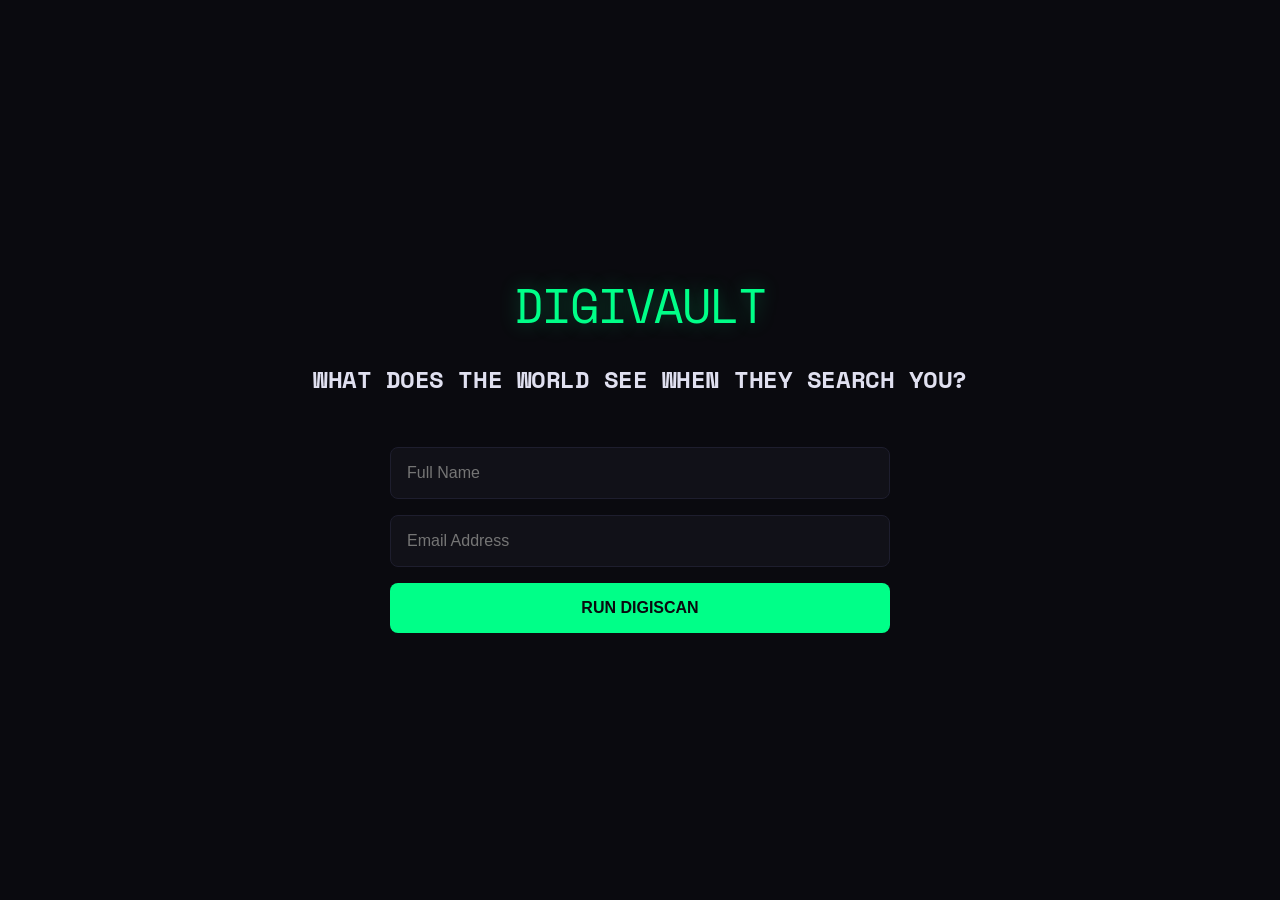
==== index.html @ ebf7772d "feat: initial commit for DigiVault MVP" ====
<!DOCTYPE html>
<html lang="en">
<head>
    <meta charset="UTF-8">
    <meta name="viewport" content="width=device-width, initial-scale=1.0">
    <title>DigiVault | Know Your Digital Self</title>
    
    <!-- CSS Imports -->
    <link rel="stylesheet" href="css/main.css">
    <link rel="stylesheet" href="css/vault-score.css">
    <link rel="stylesheet" href="css/animations.css">
</head>
<body>

    <!-- SECTION 1: Landing / Hero -->
    <section id="landing">
        <div class="logo">DigiVault</div>
        <h1>What does the world see when they search you?</h1>
        
        <form id="scan-form">
            <input id="input-name" type="text" placeholder="Full Name" required>
            <input id="input-email" type="email" placeholder="Email Address" required>
            <button type="submit">Run DigiScan</button>
        </form>
    </section>

    <!-- SECTION 2: Scanning Phase -->
    <section id="scanning" hidden>
        <div class="progress-bar">
            <div class="progress-fill"></div>
        </div>
        <p id="scan-status">Initialising secure scan...</p>
    </section>

    <!-- SECTION 3: Results Dashboard -->
    <section id="results" hidden>
        <!-- Security Rating / DigiScore -->
        <div id="vault-score-container" class="fade-in"></div>

        <!-- Public Face Scan Results -->
        <div id="public-face" class="fade-in" style="animation-delay: 0.2s;"></div>

        <!-- Breach Exposure Report -->
        <div id="breach-report" class="fade-in" style="animation-delay: 0.4s;"></div>

        <!-- AI Security Recommendations -->
        <div id="ai-recommendations" class="fade-in" style="animation-delay: 0.6s;"></div>
        
        <div style="margin: 4rem 0; text-align: center;">
            <button onclick="location.reload()">Start New Scan</button>
        </div>
    </section>

    <!-- Core Configuration -->
    <script src="config.js"></script>

    <!-- Utilities -->
    <script src="js/utils/helpers.js"></script>
    <script src="js/utils/api.js"></script>

    <!-- Feature Modules -->
    <script src="js/modules/recon.js"></script>
    <script src="js/modules/breach.js"></script>
    <script src="js/modules/vault-score.js"></script>
    <script src="js/modules/ai-report.js"></script>

    <!-- App Entry Point -->
    <script src="js/app.js"></script>

</body>
</html>
---- css/main.css ----
/**
 * main.css
 * Core styles, typography, and theme for DigiVault.
 */

@import url('https://fonts.googleapis.com/css2?family=DM+Sans:ital,opsz,wght@0,9..40,100..1000;1,9..40,100..1000&family=Space+Mono:ital,wght@0,400;0,700;1,400;1,700&display=swap');

:root {
    /* Color Palette */
    --bg: #0a0a0f;
    --surface: #111118;
    --border: #1e1e2e;
    --accent: #00ff88;
    --warning: #ffaa00;
    --danger: #ff4444;
    --critical: #ff0055;
    --text: #e0e0f0;
    --muted: #666680;

    /* Fonts */
    --font-body: 'DM Sans', sans-serif;
    --font-mono: 'Space Mono', monospace;

    /* Spacing */
    --radius: 8px;
    --container-width: 1100px;
}

* {
    box-sizing: border-box;
    margin: 0;
    padding: 0;
}

body {
    background-color: var(--bg);
    color: var(--text);
    font-family: var(--font-body);
    line-height: 1.6;
    overflow-x: hidden;
}

h1, h2, h3, .logo {
    font-family: var(--font-mono);
    text-transform: uppercase;
    letter-spacing: -0.02em;
}

/* --- Layout --- */

section {
    min-height: 100vh;
    display: flex;
    flex-direction: column;
    align-items: center;
    justify-content: center;
    padding: 2rem;
    max-width: var(--container-width);
    margin: 0 auto;
}

[hidden] {
    display: none !important;
}

/* --- Landing --- */

#landing .logo {
    font-size: 3rem;
    color: var(--accent);
    margin-bottom: 1rem;
    text-shadow: 0 0 20px rgba(0, 255, 136, 0.3);
}

#landing h1 {
    font-size: 1.5rem;
    text-align: center;
    margin-bottom: 3rem;
    color: var(--text);
}

#scan-form {
    width: 100%;
    max-width: 500px;
    display: flex;
    flex-direction: column;
    gap: 1rem;
}

input {
    background: var(--surface);
    border: 1px solid var(--border);
    padding: 1rem;
    border-radius: var(--radius);
    color: var(--text);
    font-size: 1rem;
    transition: border-color 0.2s;
}

input:focus {
    outline: none;
    border-color: var(--accent);
}

button {
    background: var(--accent);
    color: var(--bg);
    border: none;
    padding: 1rem;
    border-radius: var(--radius);
    font-weight: 700;
    font-size: 1rem;
    cursor: pointer;
    text-transform: uppercase;
    transition: transform 0.1s, filter 0.2s;
}

button:hover {
    filter: brightness(1.1);
}

button:active {
    transform: scale(0.98);
}

/* --- Results Common --- */

#results {
    justify-content: flex-start;
    padding-top: 5rem;
}

.section-title {
    font-size: 1.25rem;
    margin: 4rem 0 1.5rem;
    width: 100%;
    border-bottom: 1px solid var(--border);
    padding-bottom: 0.5rem;
}

.results-grid {
    display: grid;
    grid-template-columns: repeat(auto-fit, minmax(300px, 1fr));
    gap: 2rem;
    width: 100%;
}

.cards-container {
    display: flex;
    flex-direction: column;
    gap: 0.75rem;
}

/* --- Recon Cards --- */

.recon-card {
    display: flex;
    align-items: center;
    gap: 1rem;
    background: var(--surface);
    border: 1px solid var(--border);
    padding: 1rem;
    border-radius: var(--radius);
    text-decoration: none;
    color: var(--text);
    transition: border-color 0.2s, background 0.2s;
}

.recon-card:hover {
    border-color: var(--accent);
    background: rgba(0, 255, 136, 0.05);
}

.recon-icon {
    font-size: 1.5rem;
}

.recon-platform {
    display: block;
    font-weight: 600;
}

.recon-action {
    display: block;
    font-size: 0.75rem;
    color: var(--accent);
    text-transform: uppercase;
}

/* --- Breach Cards --- */

.breach-cards-container {
    display: grid;
    grid-template-columns: repeat(auto-fill, minmax(300px, 1fr));
    gap: 1.5rem;
    width: 100%;
}

.breach-card {
    background: var(--surface);
    border: 1px solid var(--border);
    border-left: 4px solid var(--danger);
    padding: 1.5rem;
    border-radius: var(--radius);
}

.breach-header {
    display: flex;
    justify-content: space-between;
    margin-bottom: 0.5rem;
}

.breach-name {
    font-weight: 700;
}

.breach-date {
    font-size: 0.8rem;
    color: var(--muted);
}

.breach-description {
    font-size: 0.9rem;
    color: var(--text);
    margin-bottom: 1rem;
}

.breach-tags {
    display: flex;
    flex-wrap: wrap;
    gap: 0.5rem;
}

.breach-tag {
    font-size: 0.7rem;
    background: var(--border);
    padding: 0.2rem 0.6rem;
    border-radius: 20px;
    color: var(--muted);
}

.breach-success-card {
    text-align: center;
    padding: 3rem;
    background: rgba(0, 255, 136, 0.05);
    border: 1px dashed var(--accent);
    border-radius: var(--radius);
    width: 100%;
}

/* --- AI Report --- */

.ai-report-box {
    background: var(--surface);
    border: 1px solid var(--border);
    padding: 2rem;
    border-radius: var(--radius);
    width: 100%;
    font-family: var(--font-mono);
    font-size: 0.95rem;
    white-space: pre-wrap;
    min-height: 200px;
}
---- css/vault-score.css ----
/**
 * vault-score.css
 * Styling for the DigiScore (formerly VaultScore) badge and threat indicators.
 */

.score-card {
    background: var(--surface);
    border: 1px solid var(--border);
    padding: 3rem;
    border-radius: var(--radius);
    text-align: center;
    width: 100%;
    margin-bottom: 2rem;
}

.score-display {
    display: flex;
    flex-direction: column;
    align-items: center;
    gap: 1.5rem;
    margin: 2rem 0;
}

.score-circle {
    width: 150px;
    height: 150px;
    border-radius: 50%;
    border: 8px solid var(--border);
    display: flex;
    flex-direction: column;
    align-items: center;
    justify-content: center;
    font-family: var(--font-mono);
    transition: transform 0.3s ease;
}

.score-circle:hover {
    transform: scale(1.05);
}

#score-value {
    font-size: 3.5rem;
    font-weight: 700;
    line-height: 1;
}

.score-max {
    font-size: 1rem;
    color: var(--muted);
}

/* --- Threat Levels --- */

.threat-badge {
    padding: 0.5rem 1.5rem;
    border-radius: 50px;
    font-weight: 800;
    font-family: var(--font-mono);
    font-size: 1rem;
    letter-spacing: 0.1em;
}

/* LOW RISK */
.low {
    border-color: var(--accent) !important;
    color: var(--accent);
}
.threat-badge.low {
    background: rgba(0, 255, 136, 0.1);
    border: 1px solid var(--accent);
}

/* MEDIUM RISK */
.medium {
    border-color: var(--warning) !important;
    color: var(--warning);
}
.threat-badge.medium {
    background: rgba(255, 170, 0, 0.1);
    border: 1px solid var(--warning);
}

/* HIGH RISK */
.high {
    border-color: var(--danger) !important;
    color: var(--danger);
}
.threat-badge.high {
    background: rgba(255, 68, 68, 0.1);
    border: 1px solid var(--danger);
}

/* CRITICAL RISK */
.critical {
    border-color: var(--critical) !important;
    color: var(--critical);
}
.threat-badge.critical {
    background: rgba(255, 0, 85, 0.1);
    border: 1px solid var(--critical);
}

.score-description {
    max-width: 600px;
    margin: 0 auto;
    color: var(--muted);
}
---- css/animations.css ----
/**
 * animations.css
 * Keyframes and classes for UI transitions and effects.
 */

.fade-in {
    animation: fadeIn 0.8s ease-out forwards;
}

@keyframes fadeIn {
    from { opacity: 0; transform: translateY(10px); }
    to { opacity: 1; transform: translateY(0); }
}

/* --- Scanning Progress Bar --- */

.progress-bar {
    width: 100%;
    max-width: 400px;
    height: 6px;
    background: var(--surface);
    border: 1px solid var(--border);
    border-radius: 10px;
    overflow: hidden;
    margin-bottom: 1rem;
}

.progress-fill {
    height: 100%;
    width: 0%;
    background: var(--accent);
    box-shadow: 0 0 10px var(--accent);
    animation: progressLoop 3s infinite ease-in-out;
}

@keyframes progressLoop {
    0% { width: 0%; transform: translateX(-100%); }
    50% { width: 70%; transform: translateX(0%); }
    100% { width: 100%; transform: translateX(100%); }
}

/* --- Typewriter Effect for AI --- */

.typewriter {
    border-right: 2px solid var(--accent);
    animation: blink 0.75s step-end infinite;
}

@keyframes blink {
    from, to { border-color: transparent; }
    50% { border-color: var(--accent); }
}

/* --- Scanning Status Text --- */

#scan-status {
    font-family: var(--font-mono);
    color: var(--muted);
    font-size: 0.9rem;
    letter-spacing: 0.05em;
    text-transform: uppercase;
}
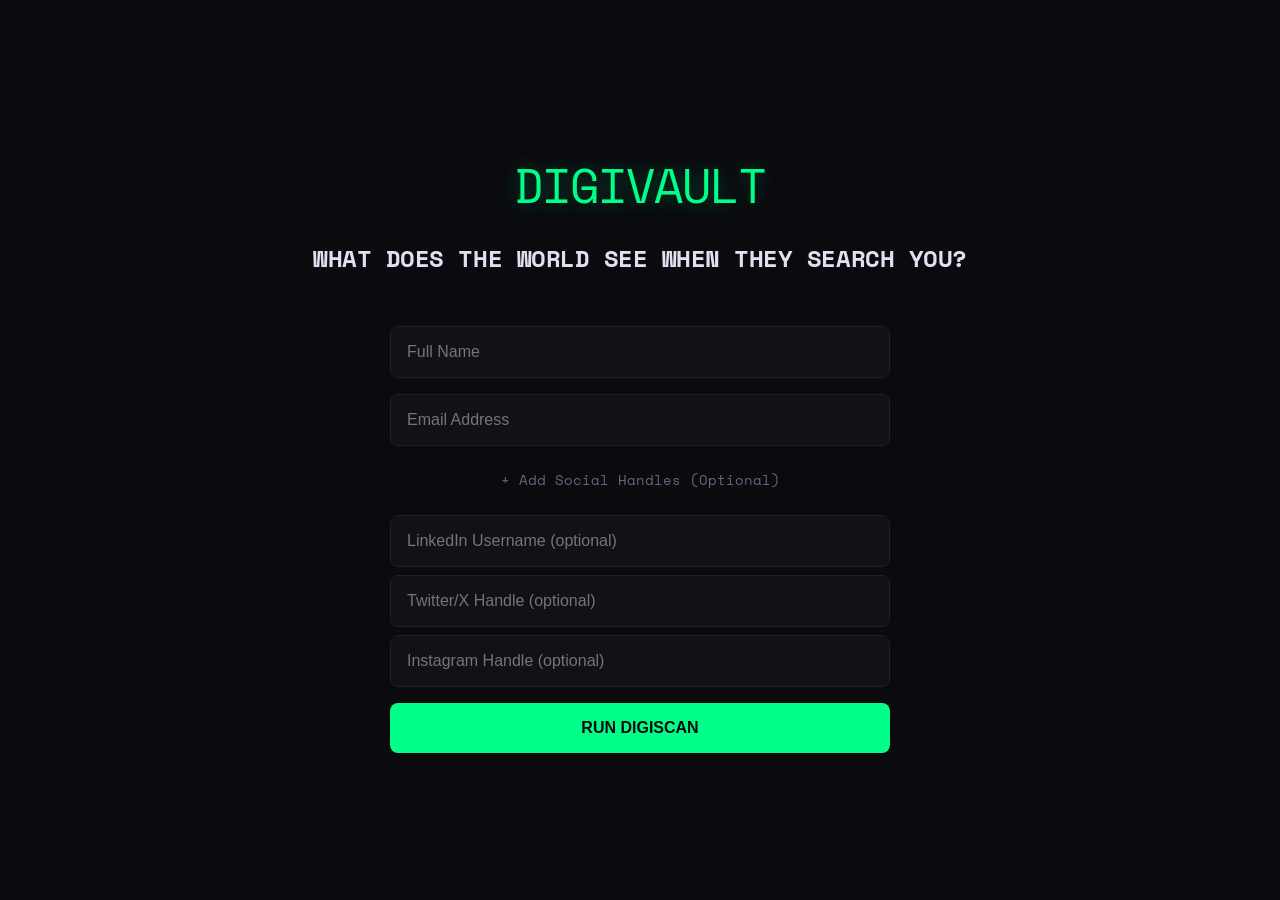
==== commit 5a9f6923: "feat: add optional social handle inputs for more flexible DigiScan" ====
--- a/index.html
+++ b/index.html
@@ -20,6 +20,17 @@
         <form id="scan-form">
             <input id="input-name" type="text" placeholder="Full Name" required>
             <input id="input-email" type="email" placeholder="Email Address" required>
+            
+            <div class="advanced-toggle" onclick="document.getElementById('social-inputs').classList.toggle('hidden-inputs')">
+                + Add Social Handles (Optional)
+            </div>
+            
+            <div id="social-inputs" class="hidden-inputs">
+                <input id="handle-linkedin" type="text" placeholder="LinkedIn Username (optional)">
+                <input id="handle-twitter" type="text" placeholder="Twitter/X Handle (optional)">
+                <input id="handle-instagram" type="text" placeholder="Instagram Handle (optional)">
+            </div>
+
             <button type="submit">Run DigiScan</button>
         </form>
     </section>
--- a/css/main.css
+++ b/css/main.css
@@ -123,6 +123,36 @@
     transform: scale(0.98);
 }
 
+.advanced-toggle {
+    font-size: 0.85rem;
+    color: var(--muted);
+    cursor: pointer;
+    text-align: center;
+    margin-top: 0.5rem;
+    font-family: var(--font-mono);
+    transition: color 0.2s;
+}
+
+.advanced-toggle:hover {
+    color: var(--accent);
+}
+
+.hidden-inputs {
+    display: none;
+}
+
+#social-inputs {
+    display: flex;
+    flex-direction: column;
+    gap: 0.5rem;
+    margin-top: 0.5rem;
+    animation: fadeIn 0.3s ease-out;
+}
+
+#social-inputs:not(.hidden-inputs) {
+    display: flex;
+}
+
 /* --- Results Common --- */
 
 #results {
